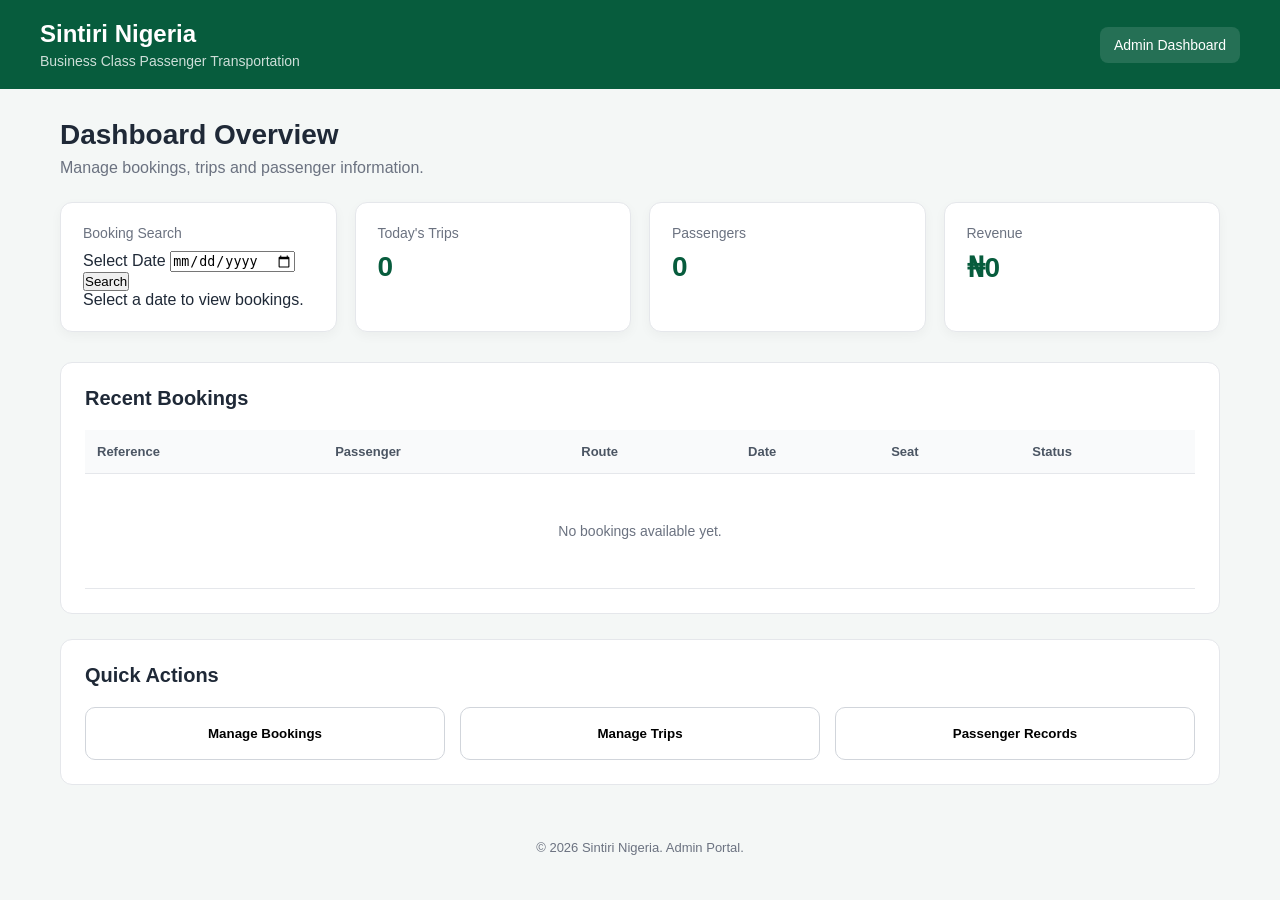
==== admin.html @ 8c626dbf "Update admin.html" ====
<!DOCTYPE html>
<html lang="en">
<head>
    <meta charset="UTF-8">
    <meta name="viewport" content="width=device-width, initial-scale=1.0">

    <title>Sintiri Nigeria — Admin Dashboard</title>

    <style>
        * {
            box-sizing: border-box;
            margin: 0;
            padding: 0;
        }

        body {
            font-family: Arial, sans-serif;
            background: #f4f7f6;
            color: #1f2937;
        }

        .header {
            background: #075c3d;
            color: white;
            padding: 20px;
        }
        .booking-result-card {
    background: #ffffff;
    border: 1px solid #d9dee5;
    border-radius: 12px;
    padding: 18px;
    margin-top: 16px;
    box-shadow: 0 2px 8px rgba(0, 0, 0, 0.06);
}

.booking-result-card h3 {
    margin: 0 0 16px;
    padding-bottom: 12px;
    border-bottom: 1px solid #e5e7eb;
    color: #075c3d;
    font-size: 20px;
}

.booking-result-card p {
    margin: 8px 0;
    font-size: 15px;
    line-height: 1.5;
}

.booking-result-card strong {
    color: #1f2937;
}

        .header-content {
            max-width: 1200px;
            margin: auto;
            display: flex;
            justify-content: space-between;
            align-items: center;
            gap: 20px;
        }

        .brand h1 {
            font-size: 24px;
        }

        .brand p {
            margin-top: 5px;
            opacity: 0.8;
            font-size: 14px;
        }

        .admin-label {
            background: rgba(255,255,255,0.12);
            padding: 10px 14px;
            border-radius: 8px;
            font-size: 14px;
        }

        .container {
            max-width: 1200px;
            margin: 30px auto;
            padding: 0 20px;
        }

        .welcome {
            margin-bottom: 25px;
        }

        .welcome h2 {
            font-size: 28px;
            margin-bottom: 8px;
        }

        .welcome p {
            color: #6b7280;
        }

        .stats {
            display: grid;
            grid-template-columns: repeat(4, 1fr);
            gap: 18px;
            margin-bottom: 30px;
        }

        .stat-card {
            background: white;
            border-radius: 12px;
            padding: 22px;
            border: 1px solid #e5e7eb;
            box-shadow: 0 4px 12px rgba(0,0,0,0.04);
        }

        .stat-card span {
            display: block;
            color: #6b7280;
            font-size: 14px;
            margin-bottom: 10px;
        }

        .stat-card strong {
            font-size: 28px;
            color: #075c3d;
        }

        .section {
            background: white;
            border-radius: 12px;
            border: 1px solid #e5e7eb;
            padding: 24px;
            margin-bottom: 25px;
        }

        .section-header {
            display: flex;
            justify-content: space-between;
            align-items: center;
            margin-bottom: 20px;
        }

        .section-header h3 {
            font-size: 20px;
        }

        .status {
            padding: 6px 10px;
            border-radius: 20px;
            font-size: 12px;
            font-weight: bold;
        }

        .confirmed {
            background: #dcfce7;
            color: #166534;
        }

        .pending {
            background: #fef3c7;
            color: #92400e;
        }

        .table-wrapper {
            overflow-x: auto;
        }

        table {
            width: 100%;
            border-collapse: collapse;
            min-width: 700px;
        }

        th,
        td {
            padding: 14px 12px;
            text-align: left;
            border-bottom: 1px solid #e5e7eb;
        }

        th {
            background: #f9fafb;
            color: #4b5563;
            font-size: 13px;
        }

        td {
            font-size: 14px;
        }

        .empty-state {
            text-align: center;
            padding: 35px 15px;
            color: #6b7280;
        }

        .quick-actions {
            display: grid;
            grid-template-columns: repeat(3, 1fr);
            gap: 15px;
        }

        .action {
            border: 1px solid #d1d5db;
            background: white;
            border-radius: 10px;
            padding: 18px;
            text-align: center;
            cursor: pointer;
            font-weight: bold;
        }

        .action:hover {
            border-color: #075c3d;
            color: #075c3d;
        }

        footer {
            text-align: center;
            padding: 25px;
            color: #6b7280;
            font-size: 13px;
        }

        @media (max-width: 800px) {
            .stats {
                grid-template-columns: repeat(2, 1fr);
            }

            .quick-actions {
                grid-template-columns: 1fr;
            }

            .header-content {
                align-items: flex-start;
                flex-direction: column;
            }
        }

        @media (max-width: 500px) {
            .stats {
                grid-template-columns: 1fr;
            }

            .welcome h2 {
                font-size: 23px;
            }

            .container {
                margin-top: 20px;
            }
        }
    </style>
</head>

<body>

<header class="header">
    <div class="header-content">

        <div class="brand">
            <h1>Sintiri Nigeria</h1>
            <p>Business Class Passenger Transportation</p>
        </div>

        <div class="admin-label">
            Admin Dashboard
        </div>

    </div>
</header>

<main class="container">

    <div class="welcome">
        <h2>Dashboard Overview</h2>
        <p>Manage bookings, trips and passenger information.</p>
    </div>

    <section class="stats">

        <div class="stat-card booking-search-card">
    <span>Booking Search</span>

    <div class="booking-search">
        <label for="bookingDate">Select Date</label>

        <input
            type="date"
            id="bookingDate"
        >

        <button
            type="button"
            id="searchBookings"
        >
            Search
        </button>
    </div>

    <div id="bookingSearchResults">
        <p>Select a date to view bookings.</p>
    </div>
        </div>
            
            
        

        <div class="stat-card">
            <span>Today's Trips</span>
            <strong id="todayTrips">0</strong>
        </div>

        <div class="stat-card">
            <span>Passengers</span>
            <strong id="passengerCount">0</strong>
        </div>

        <div class="stat-card">
            <span>Revenue</span>
            <strong id="revenueAmount">₦0</strong>
        </div>

    </section>

    <section class="section">

        <div class="section-header">
            <h3>Recent Bookings</h3>
        </div>

        <div class="table-wrapper">

            <table>

                <thead>
                    <tr>
                        <th>Reference</th>
                        <th>Passenger</th>
                        <th>Route</th>
                        <th>Date</th>
                        <th>Seat</th>
                        <th>Status</th>
                    </tr>
                </thead>

                <tbody>

                    <tr>
                        <td colspan="6">
                            <div class="empty-state">
                                No bookings available yet.
                            </div>
                        </td>
                    </tr>

                </tbody>

            </table>

        </div>

    </section>

    <section class="section">

        <div class="section-header">
            <h3>Quick Actions</h3>
        </div>

        <div class="quick-actions">

            <button class="action">
                Manage Bookings
            </button>

            <button class="action">
                Manage Trips
            </button>

            <button class="action">
                Passenger Records
            </button>

        </div>

    </section>

</main>

<footer>
    © 2026 Sintiri Nigeria. Admin Portal.
</footer>
<script>
const bookings = JSON.parse(
    localStorage.getItem("sintiriBookings") || "[]"
);
    
const now = new Date();

const startOfToday = new Date(
    now.getFullYear(),
    now.getMonth(),
    now.getDate()
);

const startOfWeek = new Date(startOfToday);
const day = startOfWeek.getDay();
const mondayOffset = day === 0 ? 6 : day - 1;
startOfWeek.setDate(startOfWeek.getDate() - mondayOffset);

const startOfMonth = new Date(
    now.getFullYear(),
    now.getMonth(),
    1
);

const startOfYear = new Date(
    now.getFullYear(),
    0,
    1
);

let todayIncome = 0;
let weekIncome = 0;
let monthIncome = 0;
let yearIncome = 0;

bookings.forEach(booking => {
    const bookingDate = new Date(booking.date);
    const amount = Number(booking.total) || 0;

    if (bookingDate >= startOfToday) {
        todayIncome += amount;
    }

    if (bookingDate >= startOfWeek) {
        weekIncome += amount;
    }

    if (bookingDate >= startOfMonth) {
        monthIncome += amount;
    }

    if (bookingDate >= startOfYear) {
        yearIncome += amount;
    }
});
    const todayTrips = bookings.filter(booking => {
    const bookingDate = new Date(booking.date);
    return bookingDate >= startOfToday;
}).length;

document.getElementById("todayTrips").textContent = todayTrips;
    const passengerCount = bookings.reduce((total, booking) => {
    return total + (booking.seats ? booking.seats.length : 0);
}, 0);

document.getElementById("passengerCount").textContent = passengerCount;

const incomeValues = document.querySelectorAll(
    ".income-breakdown strong"
);

if (incomeValues.length >= 4) {
    incomeValues[0].textContent =
        "₦" + todayIncome.toLocaleString();

    incomeValues[1].textContent =
        "₦" + weekIncome.toLocaleString();

    incomeValues[2].textContent =
        "₦" + monthIncome.toLocaleString();

    incomeValues[3].textContent =
        "₦" + yearIncome.toLocaleString();
}
    const searchButton = document.getElementById("searchBookings");
const bookingDateInput = document.getElementById("bookingDate");
const searchResults = document.getElementById("bookingSearchResults");
function updateDashboardForDate(selectedDate) {
    const matchingBookings = bookings.filter(booking => {
        if (!booking.date) return false;

        const bookingDate = new Date(booking.date);

        const bookingDateString =
            bookingDate.getFullYear() + "-" +
            String(bookingDate.getMonth() + 1).padStart(2, "0") + "-" +
            String(bookingDate.getDate()).padStart(2, "0");

        return bookingDateString === selectedDate;
    });

    const trips = matchingBookings.length;

    const passengers = matchingBookings.reduce((total, booking) => {
        return total + (booking.seats ? booking.seats.length : 0);
    }, 0);

    const revenue = matchingBookings.reduce((total, booking) => {
        return total + (Number(booking.total) || 0);
    }, 0);

    document.getElementById("todayTrips").textContent = trips;
    document.getElementById("passengerCount").textContent = passengers;
    document.getElementById("revenueAmount").textContent =
        "₦" + revenue.toLocaleString();

    if (matchingBookings.length === 0) {
        searchResults.innerHTML =
            "<p>No bookings found for this date.</p>";
        return;
    }

    searchResults.innerHTML = matchingBookings.map(booking => `
        <div class="booking-result-card">
            <h3>${booking.reference}</h3>
            <p><strong>Passenger:</strong> ${booking.passenger}</p>
            <p><strong>Phone:</strong> ${booking.phone}</p>
            <p><strong>Route:</strong> ${booking.route}</p>
            <p><strong>Departure:</strong> ${booking.departure}</p>
            <p><strong>Seat:</strong> ${booking.seats.join(", ")}</p>
            <p><strong>Amount:</strong> ₦${Number(booking.total).toLocaleString()}</p>
            <p><strong>Status:</strong> Confirmed</p>
        </div>
    `).join("");
}

}
    const today = new Date();

const todayString =
    today.getFullYear() + "-" +
    String(today.getMonth() + 1).padStart(2, "0") + "-" +
    String(today.getDate()).padStart(2, "0");
bookingDateInput.max = todayString;
bookingDateInput.value = todayString;


updateDashboardForDate(todayString);
</script>
</body>
</html>
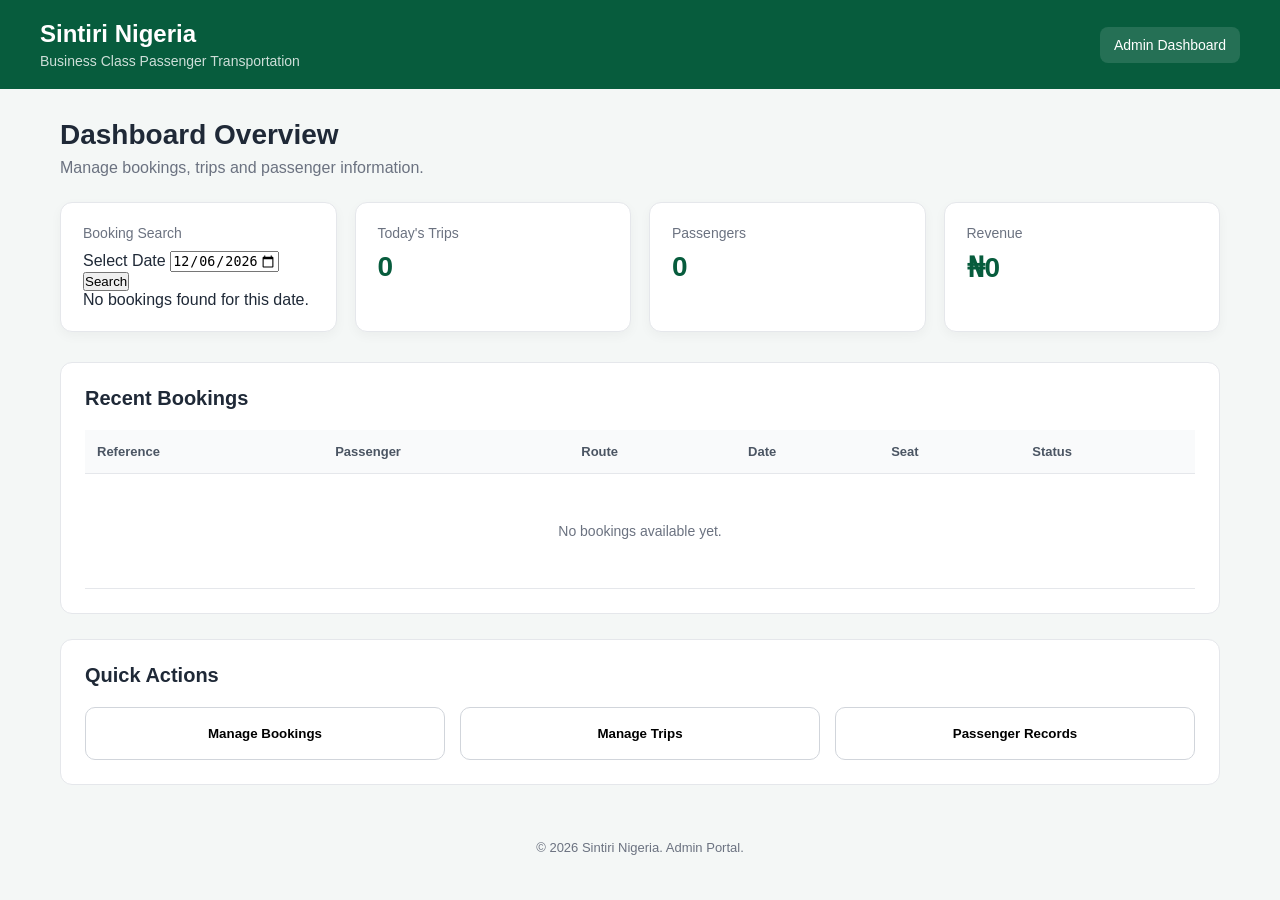
==== commit f4e46669: "Update admin.html" ====
--- a/admin.html
+++ b/admin.html
@@ -515,7 +515,7 @@
         <div class="booking-result-card">
             <h3>${booking.reference}</h3>
             <p><strong>Passenger:</strong> ${booking.passenger}</p>
-            <p><strong>Phone:</strong> ${booking.phone}</p>
+            <p><strong>Phone:</strong> <a href="tel:${booking.phone}">${booking.phone}</a></p>
             <p><strong>Route:</strong> ${booking.route}</p>
             <p><strong>Departure:</strong> ${booking.departure}</p>
             <p><strong>Seat:</strong> ${booking.seats.join(", ")}</p>
@@ -525,7 +525,6 @@
     `).join("");
 }
 
-}
     const today = new Date();
 
 const todayString =
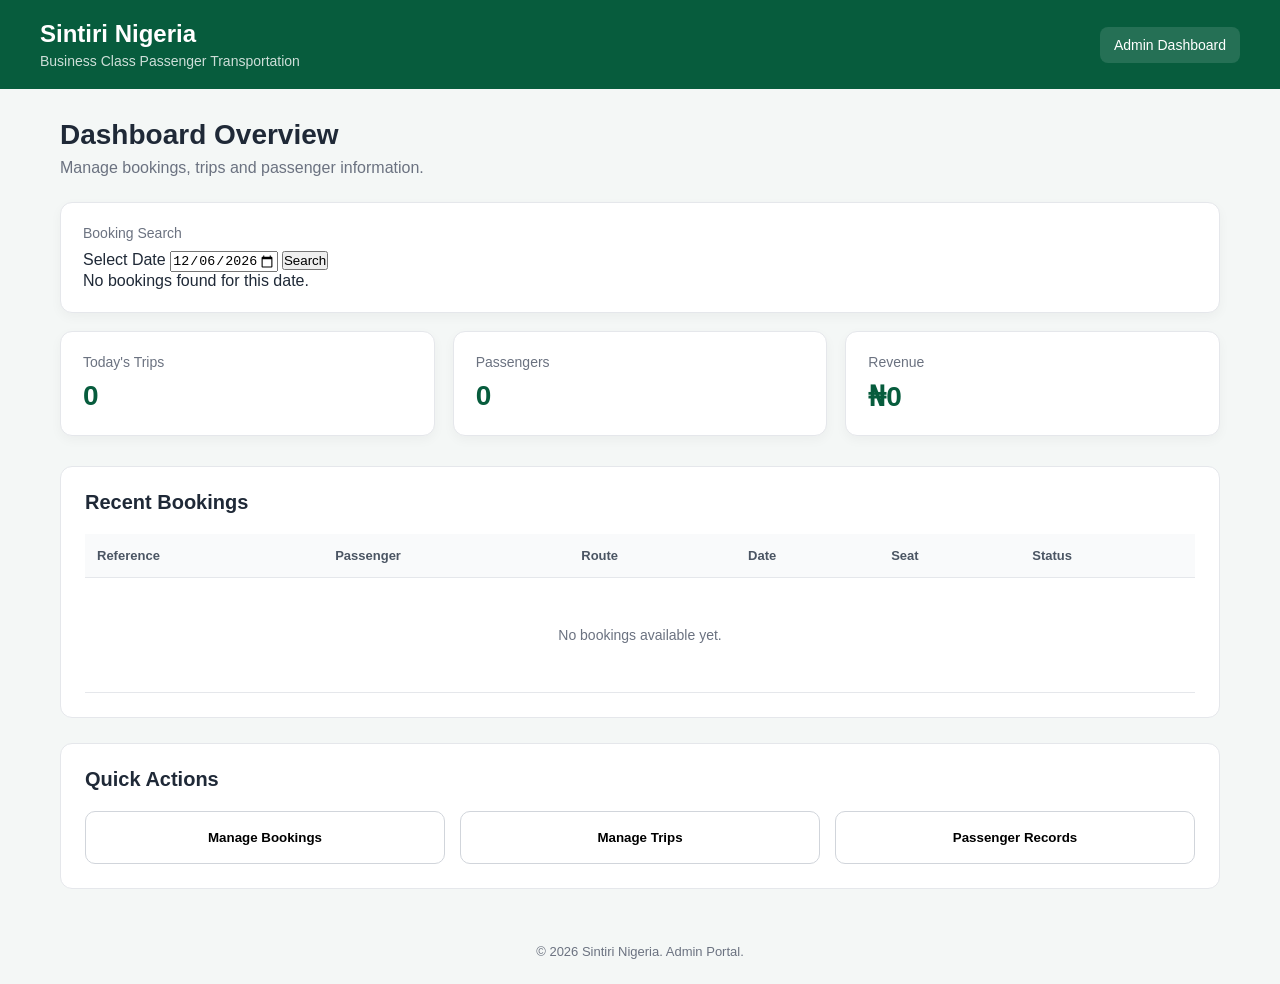
==== commit 1c37ed6e: "Update admin.html" ====
--- a/admin.html
+++ b/admin.html
@@ -98,9 +98,12 @@
 
         .stats {
             display: grid;
-            grid-template-columns: repeat(4, 1fr);
+            grid-template-columns: repeat(3, 1fr);
             gap: 18px;
             margin-bottom: 30px;
+        }
+        .booking-search-card {
+    grid-column: 1 / -1;
         }
 
         .stat-card {
@@ -526,6 +529,12 @@
 }
 
     const today = new Date();
+    if (searchButton) {
+    searchButton.addEventListener("click", () => {
+        const selectedDate = bookingDateInput.value;
+        updateDashboardForDate(selectedDate);
+    });
+    }
 
 const todayString =
     today.getFullYear() + "-" +
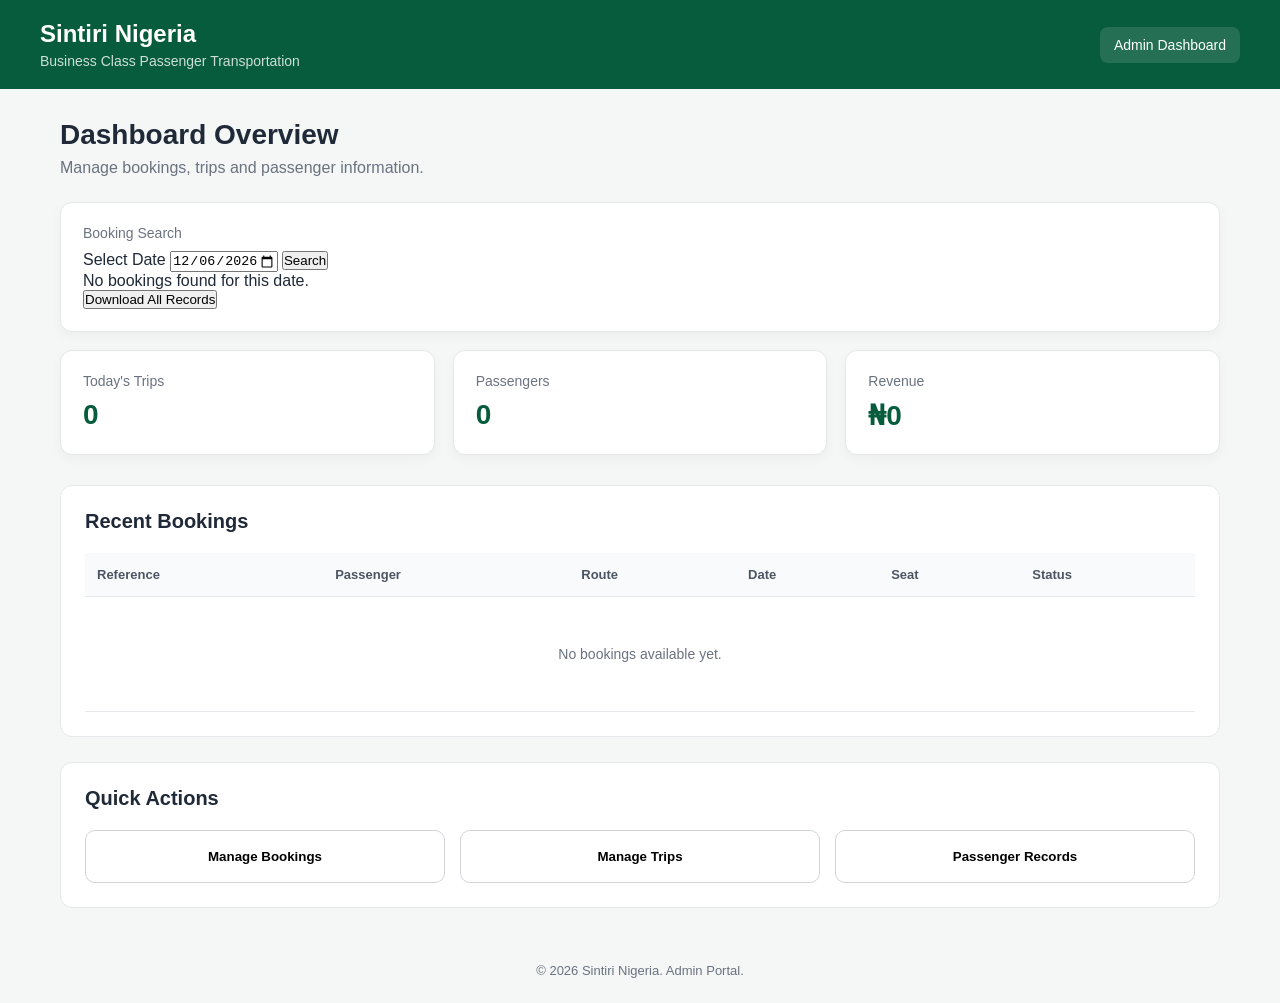
==== commit 75fd0d2b: "Add download all booking records" ====
--- a/admin.html
+++ b/admin.html
@@ -302,6 +302,12 @@
     <div id="bookingSearchResults">
         <p>Select a date to view bookings.</p>
     </div>
+            
+<button type="button" id="downloadAllRecords">
+     Download All Records
+ </button>
+
+ </div>
         </div>
             
             
@@ -516,6 +522,7 @@
 
     searchResults.innerHTML = matchingBookings.map(booking => `
         <div class="booking-result-card">
+        
             <h3>${booking.reference}</h3>
             <p><strong>Passenger:</strong> ${booking.passenger}</p>
             <p><strong>Phone:</strong> <a href="tel:${booking.phone}">${booking.phone}</a></p>
@@ -523,8 +530,11 @@
             <p><strong>Departure:</strong> ${booking.departure}</p>
             <p><strong>Seat:</strong> ${booking.seats.join(", ")}</p>
             <p><strong>Amount:</strong> ₦${Number(booking.total).toLocaleString()}</p>
-            <p><strong>Status:</strong> Confirmed</p>
-        </div>
+            <div class="booking-actions">
+    <button type="button" class="save-record">Save Record</button>
+    <button type="button" class="download-record">Download Record</button>
+</div>
+</div>
     `).join("");
 }
 
@@ -535,6 +545,62 @@
         updateDashboardForDate(selectedDate);
     });
     }
+    const downloadAllRecordsButton = document.getElementById("downloadAllRecords");
+
+if (downloadAllRecordsButton) {
+    downloadAllRecordsButton.addEventListener("click", () => {
+        const selectedDate = bookingDateInput.value;
+
+        const matchingBookings = bookings.filter(booking => {
+            if (!booking.date) return false;
+
+            const bookingDate = new Date(booking.date);
+
+            const bookingDateString =
+                bookingDate.getFullYear() + "-" +
+                String(bookingDate.getMonth() + 1).padStart(2, "0") + "-" +
+                String(bookingDate.getDate()).padStart(2, "0");
+
+            return bookingDateString === selectedDate;
+        });
+
+        if (matchingBookings.length === 0) {
+            alert("No bookings found for this date.");
+            return;
+        }
+
+        const records = matchingBookings.map((booking, index) => {
+            return [
+                index + 1,
+                booking.reference,
+                booking.passenger,
+                booking.phone,
+                booking.route,
+                booking.departure,
+                booking.seats.join(", "),
+                booking.total
+            ].join(",");
+        });
+
+        const csv = [
+            "No,Booking Reference,Passenger,Phone,Route,Departure,Seats,Amount",
+            ...records
+        ].join("\n");
+
+        const blob = new Blob([csv], {
+            type: "text/csv"
+        });
+
+        const url = URL.createObjectURL(blob);
+
+        const link = document.createElement("a");
+        link.href = url;
+        link.download = "Sintiri-Bookings-" + selectedDate + ".csv";
+        link.click();
+
+        URL.revokeObjectURL(url);
+    });
+}
 
 const todayString =
     today.getFullYear() + "-" +
